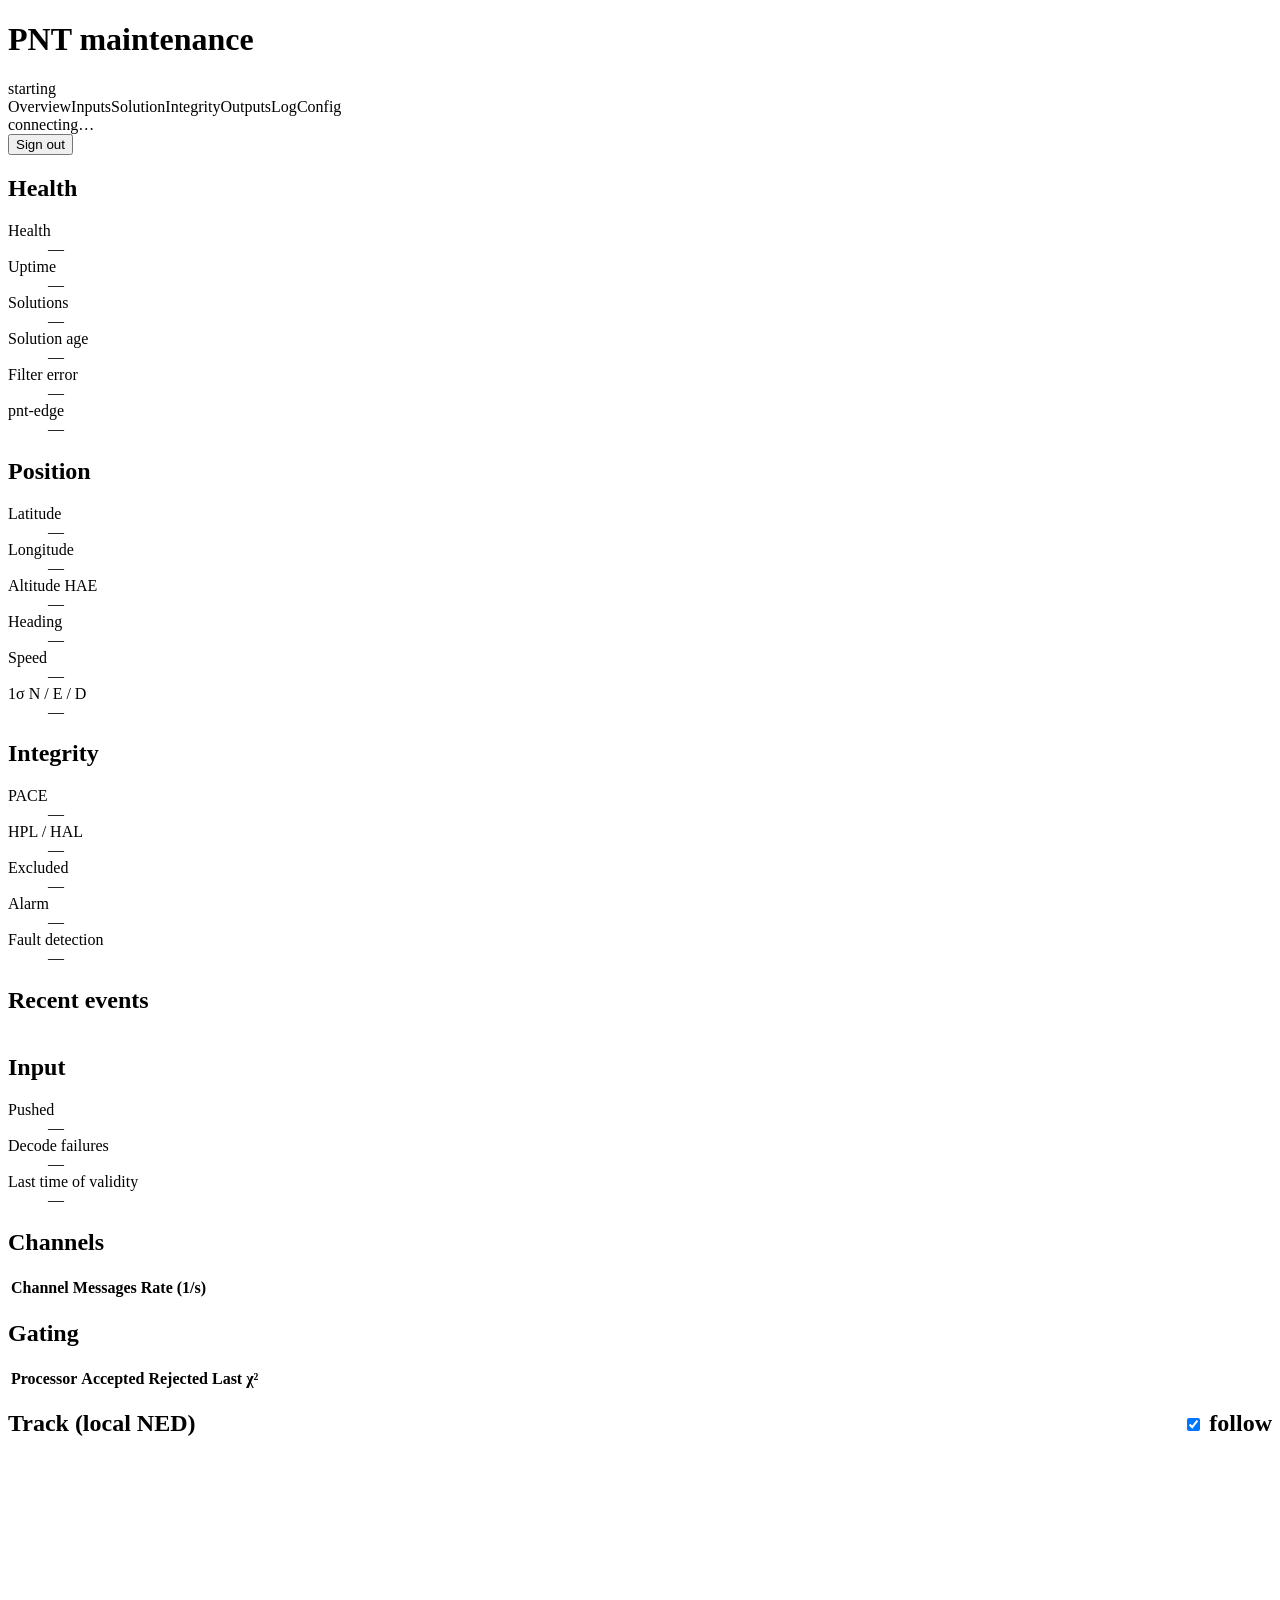
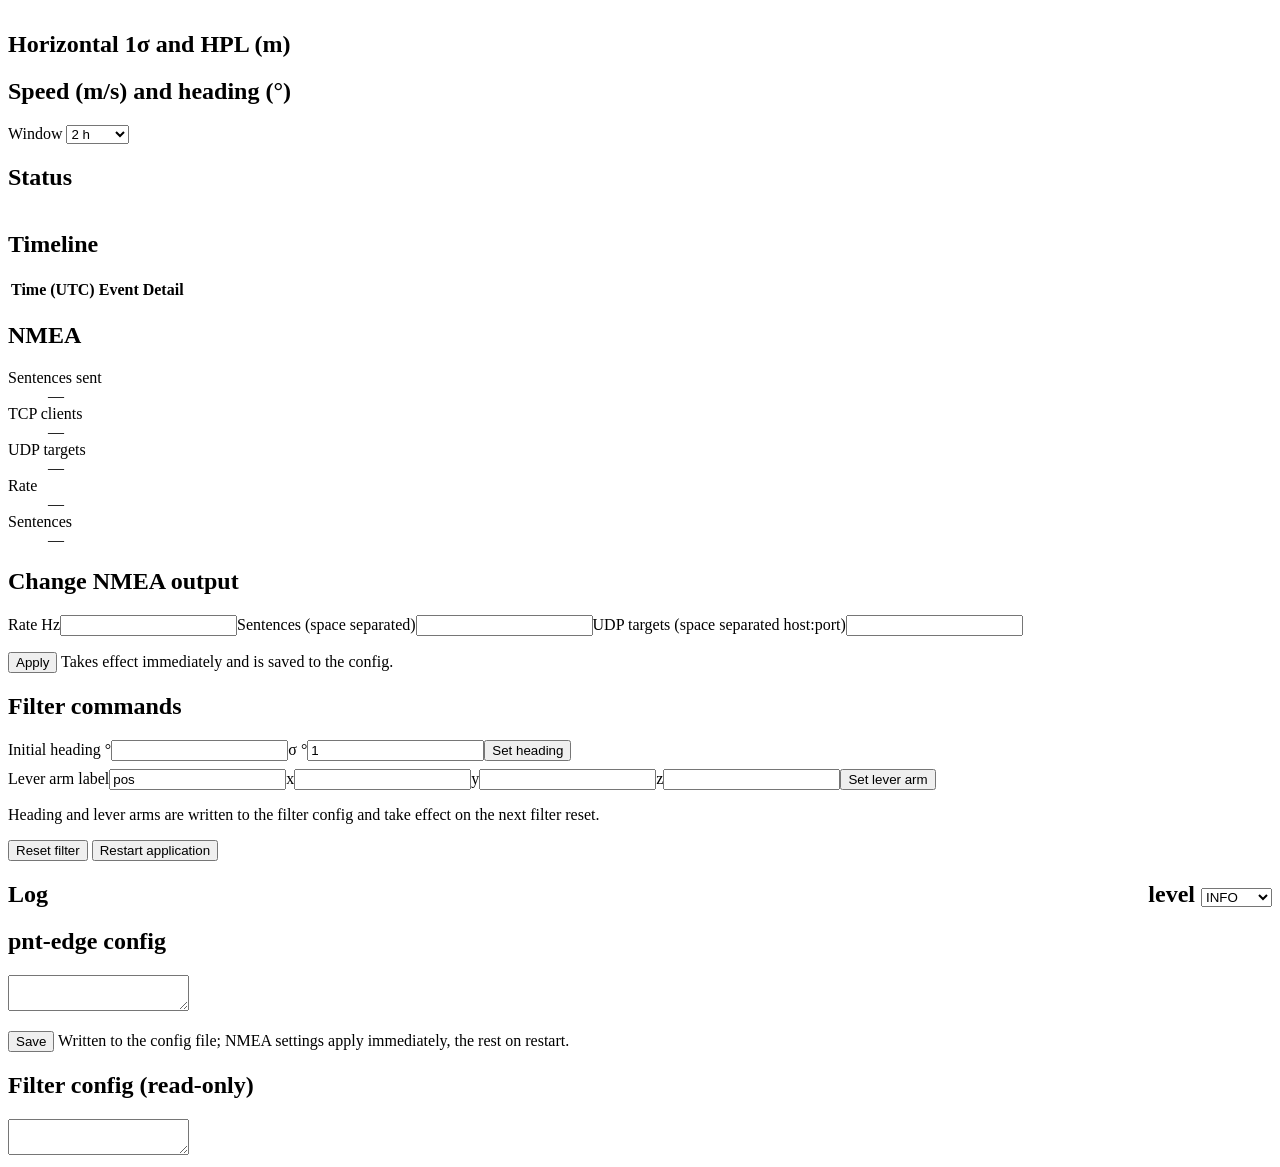
==== www/maintenance/index.html @ 93c39e4a "Web surfaces: tactical display (no login, reset) and maintenance UI (PBKDF2 login, bearer token for " ====
<!doctype html>
<html lang="en"><head><meta charset="utf-8"><title>PNT maintenance</title><meta name="viewport" content="width=device-width, initial-scale=1">
<link rel="stylesheet" href="/static/app.css"><link rel="stylesheet" href="/static/uPlot.min.css"></head>
<body>
<header><h1>PNT maintenance</h1><span id="health" class="badge">starting</span><span id="pace" class="badge hidden"></span>
<nav id="nav"><a data-tab="overview" class="active">Overview</a><a data-tab="inputs">Inputs</a><a data-tab="solution">Solution</a><a data-tab="integrity">Integrity</a><a data-tab="outputs">Outputs</a><a data-tab="log">Log</a><a data-tab="config">Config</a></nav>
<span class="spacer"></span><span id="link" class="muted">connecting…</span><span id="who" class="muted"></span><form method="post" action="/logout" style="margin:0"><button class="quiet">Sign out</button></form></header>
<main>
<section id="tab-overview" class="grid">
  <div class="panel"><h2>Health</h2><div class="kv"><dt>Health</dt><dd id="o-health">—</dd><dt>Uptime</dt><dd id="o-uptime">—</dd><dt>Solutions</dt><dd id="o-solutions">—</dd><dt>Solution age</dt><dd id="o-age">—</dd><dt>Filter error</dt><dd id="o-error">—</dd><dt>pnt-edge</dt><dd id="o-version">—</dd></div></div>
  <div class="panel"><h2>Position</h2><div class="kv"><dt>Latitude</dt><dd id="o-lat">—</dd><dt>Longitude</dt><dd id="o-lon">—</dd><dt>Altitude HAE</dt><dd id="o-alt">—</dd><dt>Heading</dt><dd id="o-hdg">—</dd><dt>Speed</dt><dd id="o-spd">—</dd><dt>1σ N / E / D</dt><dd id="o-sig">—</dd></div></div>
  <div class="panel"><h2>Integrity</h2><div class="kv"><dt>PACE</dt><dd id="o-pace">—</dd><dt>HPL / HAL</dt><dd id="o-hpl">—</dd><dt>Excluded</dt><dd id="o-excl">—</dd><dt>Alarm</dt><dd id="o-alarm">—</dd><dt>Fault detection</dt><dd id="o-fd">—</dd></div></div>
  <div class="panel"><h2>Recent events</h2><table><tbody id="o-events"></tbody></table></div>
</section>
<section id="tab-inputs" class="hidden">
  <div class="panel"><h2>Input</h2><div class="kv"><dt>Pushed</dt><dd id="i-pushed">—</dd><dt>Decode failures</dt><dd id="i-fail">—</dd><dt>Last time of validity</dt><dd id="i-tov">—</dd></div></div>
  <div class="panel"><h2>Channels</h2><table><thead><tr><th>Channel</th><th class="num">Messages</th><th class="num">Rate (1/s)</th></tr></thead><tbody id="i-channels"></tbody></table></div>
  <div class="panel"><h2>Gating</h2><table><thead><tr><th>Processor</th><th class="num">Accepted</th><th class="num">Rejected</th><th class="num">Last χ²</th></tr></thead><tbody id="i-gating"></tbody></table></div>
</section>
<section id="tab-solution" class="hidden">
  <div class="panel"><h2>Track (local NED) <label class="muted" style="float:right"><input type="checkbox" id="follow" checked style="width:auto"> follow</label></h2><canvas id="track" class="track"></canvas></div>
  <div class="panel"><h2>Horizontal 1σ and HPL (m)</h2><div id="p-sigma"></div></div>
  <div class="panel"><h2>Speed (m/s) and heading (°)</h2><div id="p-motion"></div></div>
  <div class="row"><label>Window <select id="window"><option value="600">10 min</option><option value="1800">30 min</option><option value="7200" selected>2 h</option></select></label></div>
</section>
<section id="tab-integrity" class="hidden">
  <div class="panel"><h2>Status</h2><table><tbody id="g-status"></tbody></table></div>
  <div class="panel"><h2>Timeline</h2><table><thead><tr><th>Time (UTC)</th><th>Event</th><th>Detail</th></tr></thead><tbody id="g-events"></tbody></table></div>
</section>
<section id="tab-outputs" class="hidden">
  <div class="panel"><h2>NMEA</h2><div class="kv"><dt>Sentences sent</dt><dd id="n-sent">—</dd><dt>TCP clients</dt><dd id="n-tcp">—</dd><dt>UDP targets</dt><dd id="n-udp">—</dd><dt>Rate</dt><dd id="n-rate">—</dd><dt>Sentences</dt><dd id="n-sentences">—</dd></div></div>
  <div class="panel"><h2>Change NMEA output</h2><div class="row"><label>Rate Hz<input id="f-rate" type="number" step="0.5" min="0"></label><label>Sentences (space separated)<input id="f-sentences"></label><label>UDP targets (space separated host:port)<input id="f-udp"></label></div><p><button id="apply-nmea">Apply</button> <span class="muted">Takes effect immediately and is saved to the config.</span></p></div>
  <div class="panel"><h2>Filter commands</h2><div class="row"><label>Initial heading °<input id="f-hdg" type="number" step="0.1"></label><label>σ °<input id="f-hdgs" type="number" step="0.1" value="1"></label><button id="apply-hdg">Set heading</button></div>
  <div class="row" style="margin-top:8px"><label>Lever arm label<input id="f-la" value="pos"></label><label>x<input id="f-lax" type="number" step="0.01"></label><label>y<input id="f-lay" type="number" step="0.01"></label><label>z<input id="f-laz" type="number" step="0.01"></label><button id="apply-la">Set lever arm</button></div>
  <p class="muted">Heading and lever arms are written to the filter config and take effect on the next filter reset.</p>
  <p><button id="reset-filter" class="danger">Reset filter</button> <button id="reset-app" class="danger">Restart application</button> <span id="cmd-result" class="muted"></span></p></div>
</section>
<section id="tab-log" class="hidden">
  <div class="panel"><h2>Log <label class="muted" style="float:right">level <select id="log-level" style="width:auto"><option>DEBUG</option><option selected>INFO</option><option>WARN</option><option>ERROR</option></select></label></h2><div id="log" class="log"></div></div>
</section>
<section id="tab-config" class="hidden">
  <div class="panel"><h2>pnt-edge config</h2><textarea id="cfg-edge"></textarea><p><button id="save-edge">Save</button> <span class="muted">Written to the config file; NMEA settings apply immediately, the rest on restart.</span> <span id="cfg-result" class="muted"></span></p></div>
  <div class="panel"><h2>Filter config (read-only)</h2><textarea id="cfg-filter" readonly></textarea></div>
</section>
</main>
<script src="/static/uPlot.iife.min.js"></script>
<script type="module" src="/app/maint.js"></script>
</body></html>
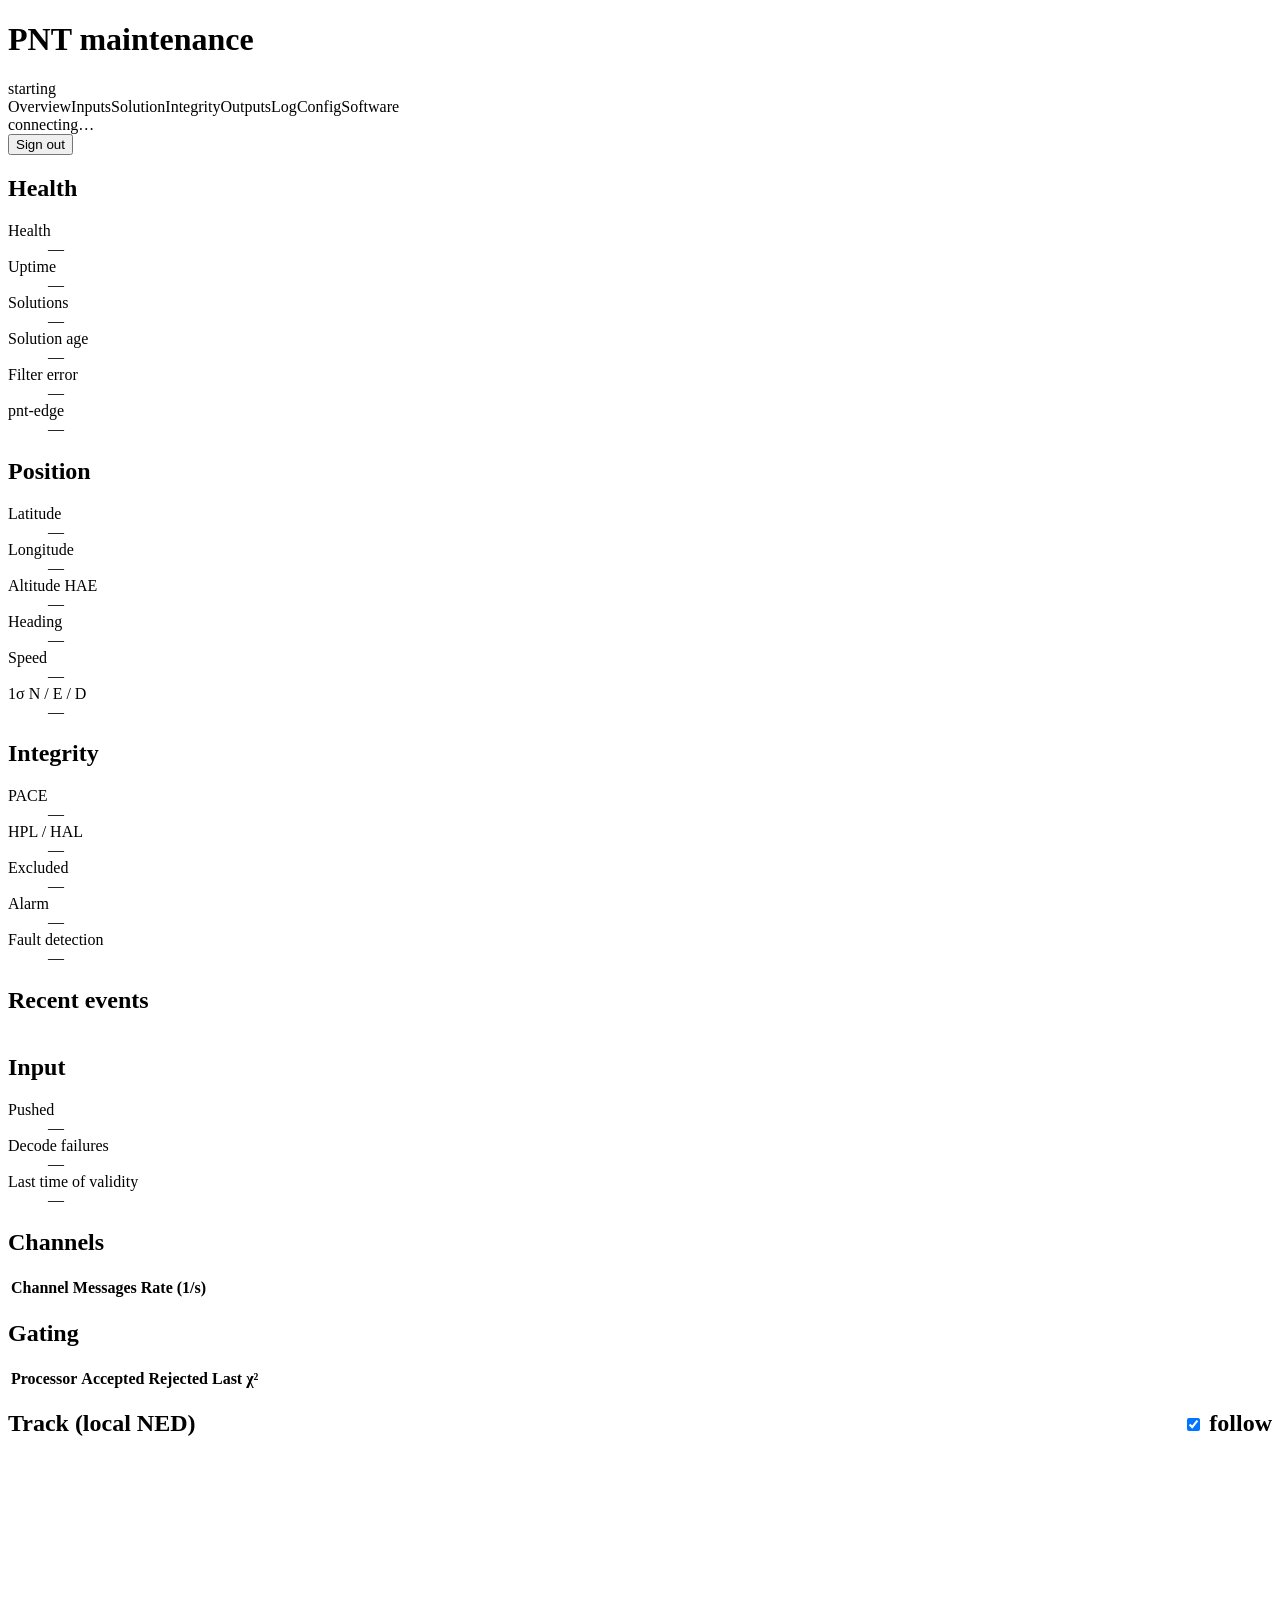
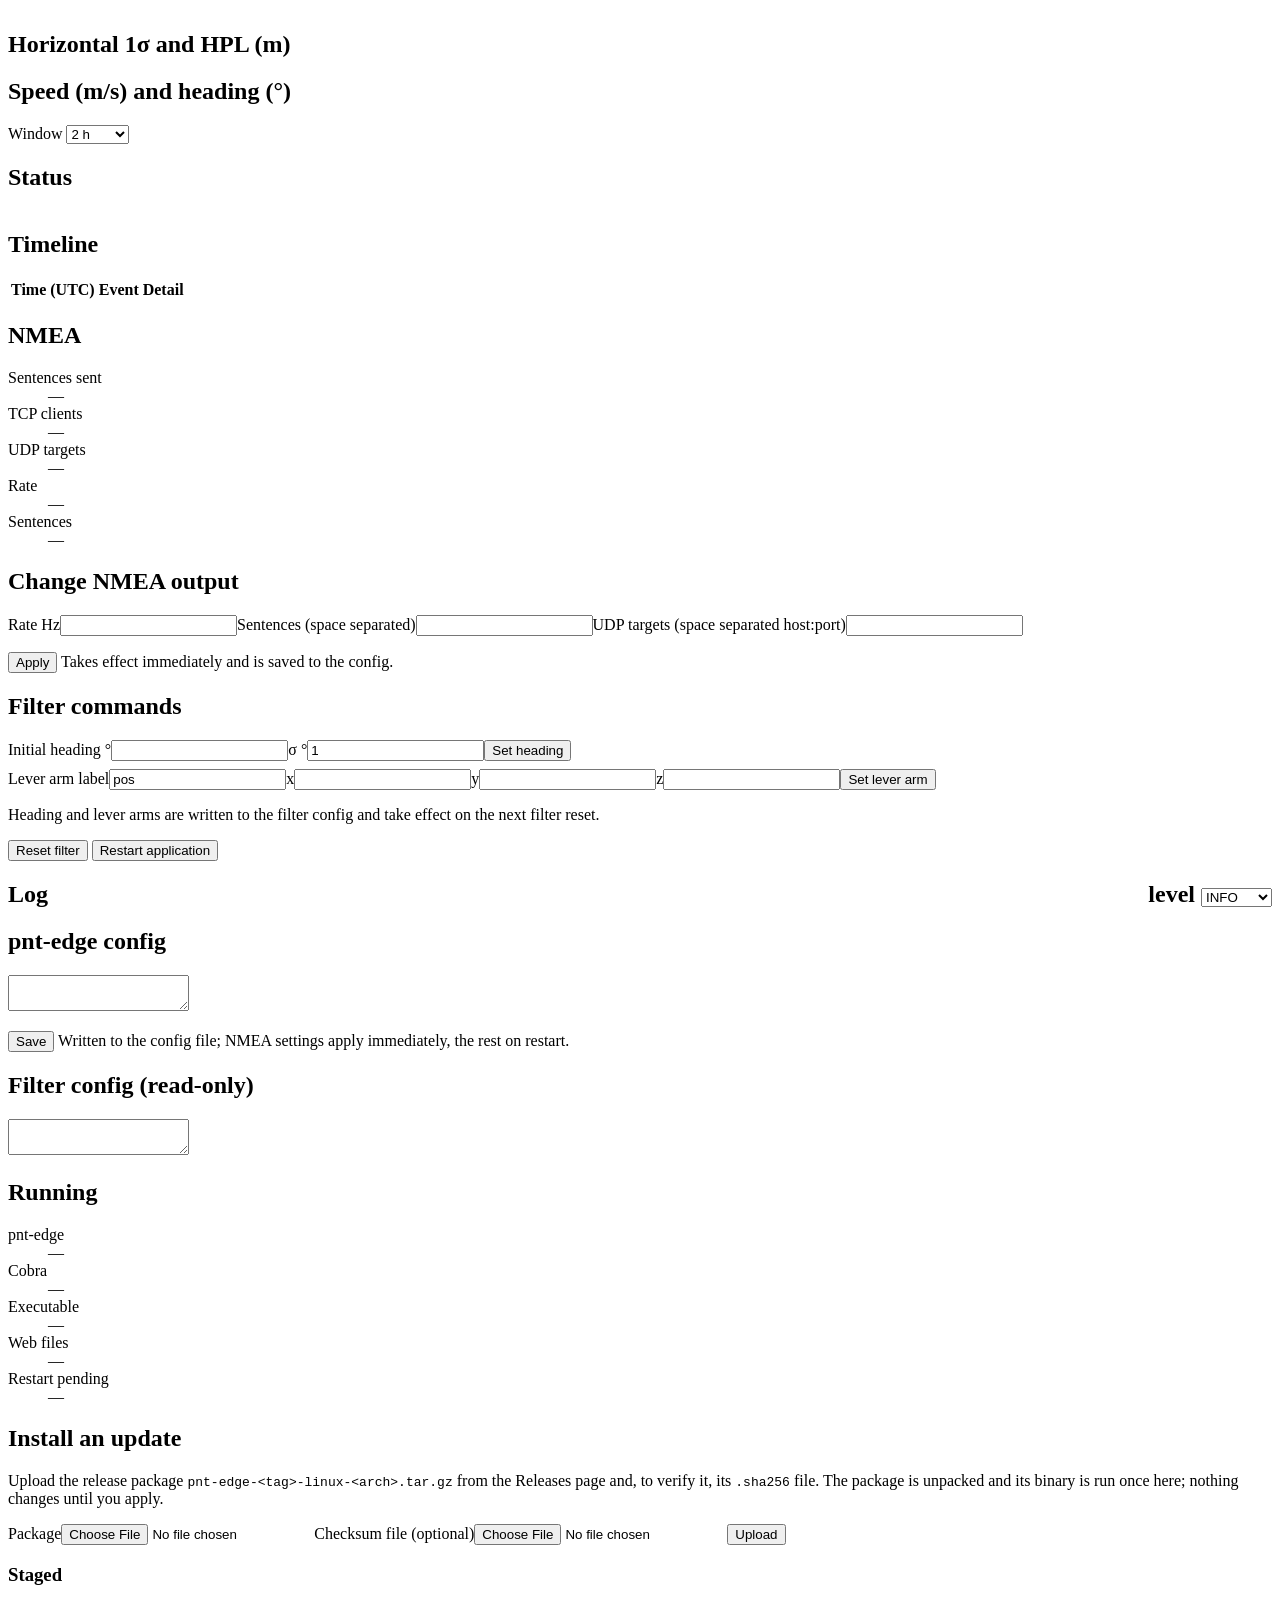
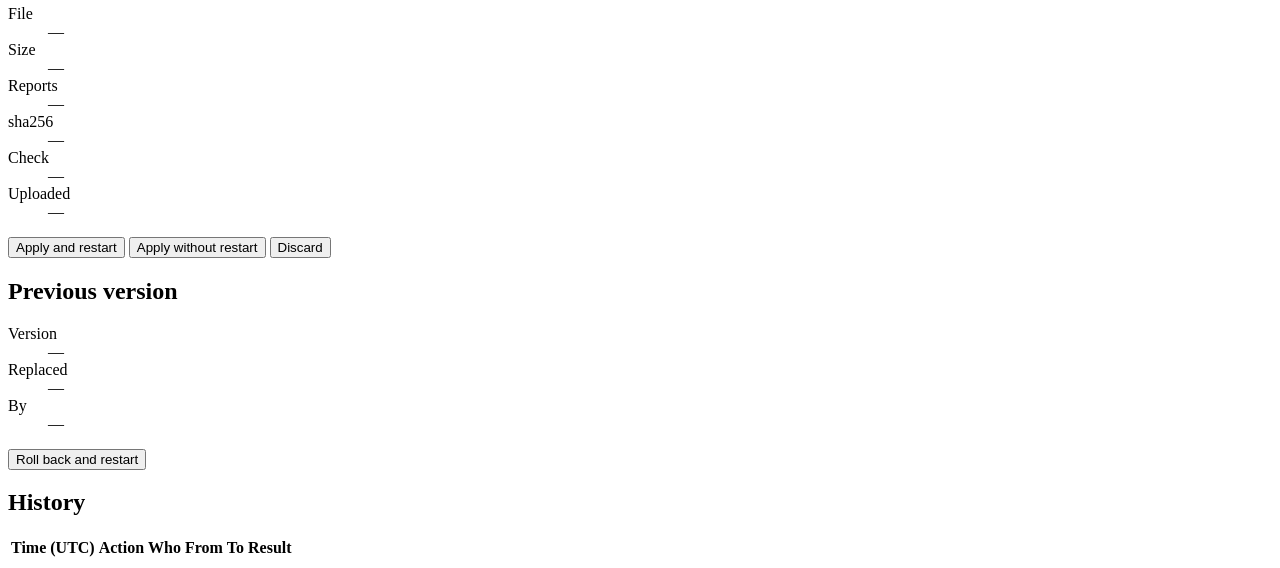
==== commit ae7e89a5: "Software updates from the maintenance UI (B.3): upload, check, apply with backup, in-place restart, " ====
--- a/www/maintenance/index.html
+++ b/www/maintenance/index.html
@@ -3,7 +3,7 @@
 <link rel="stylesheet" href="/static/app.css"><link rel="stylesheet" href="/static/uPlot.min.css"></head>
 <body>
 <header><h1>PNT maintenance</h1><span id="health" class="badge">starting</span><span id="pace" class="badge hidden"></span>
-<nav id="nav"><a data-tab="overview" class="active">Overview</a><a data-tab="inputs">Inputs</a><a data-tab="solution">Solution</a><a data-tab="integrity">Integrity</a><a data-tab="outputs">Outputs</a><a data-tab="log">Log</a><a data-tab="config">Config</a></nav>
+<nav id="nav"><a data-tab="overview" class="active">Overview</a><a data-tab="inputs">Inputs</a><a data-tab="solution">Solution</a><a data-tab="integrity">Integrity</a><a data-tab="outputs">Outputs</a><a data-tab="log">Log</a><a data-tab="config">Config</a><a data-tab="software">Software</a></nav>
 <span class="spacer"></span><span id="link" class="muted">connecting…</span><span id="who" class="muted"></span><form method="post" action="/logout" style="margin:0"><button class="quiet">Sign out</button></form></header>
 <main>
 <section id="tab-overview" class="grid">
@@ -14,6 +14,7 @@
 </section>
 <section id="tab-inputs" class="hidden">
   <div class="panel"><h2>Input</h2><div class="kv"><dt>Pushed</dt><dd id="i-pushed">—</dd><dt>Decode failures</dt><dd id="i-fail">—</dd><dt>Last time of validity</dt><dd id="i-tov">—</dd></div></div>
+  <div class="panel" id="i-devices-panel" style="display:none"><h2>Serial devices</h2><table><thead><tr><th>Device</th><th>Port</th><th>State</th><th class="num">Rate (1/s)</th><th class="num">Frames</th><th class="num">Errors</th><th class="num">Age (s)</th><th class="num">Clock (s)</th></tr></thead><tbody id="i-devices"></tbody></table></div>
   <div class="panel"><h2>Channels</h2><table><thead><tr><th>Channel</th><th class="num">Messages</th><th class="num">Rate (1/s)</th></tr></thead><tbody id="i-channels"></tbody></table></div>
   <div class="panel"><h2>Gating</h2><table><thead><tr><th>Processor</th><th class="num">Accepted</th><th class="num">Rejected</th><th class="num">Last χ²</th></tr></thead><tbody id="i-gating"></tbody></table></div>
 </section>
@@ -42,6 +43,16 @@
   <div class="panel"><h2>pnt-edge config</h2><textarea id="cfg-edge"></textarea><p><button id="save-edge">Save</button> <span class="muted">Written to the config file; NMEA settings apply immediately, the rest on restart.</span> <span id="cfg-result" class="muted"></span></p></div>
   <div class="panel"><h2>Filter config (read-only)</h2><textarea id="cfg-filter" readonly></textarea></div>
 </section>
+<section id="tab-software" class="hidden">
+  <div class="panel"><h2>Running</h2><div class="kv"><dt>pnt-edge</dt><dd id="s-version">—</dd><dt>Cobra</dt><dd id="s-cobra">—</dd><dt>Executable</dt><dd id="s-exe">—</dd><dt>Web files</dt><dd id="s-www">—</dd><dt>Restart pending</dt><dd id="s-pending">—</dd></div></div>
+  <div class="panel"><h2>Install an update</h2>
+  <p class="muted">Upload the release package <code>pnt-edge-&lt;tag&gt;-linux-&lt;arch&gt;.tar.gz</code> from the Releases page and, to verify it, its <code>.sha256</code> file. The package is unpacked and its binary is run once here; nothing changes until you apply.</p>
+  <div class="row"><label>Package<input type="file" id="s-file" accept=".gz,.tgz,application/gzip" style="width:auto"></label><label>Checksum file (optional)<input type="file" id="s-sha" accept=".sha256,.txt" style="width:auto"></label><button id="s-upload">Upload</button> <span id="s-upload-result" class="muted"></span></div>
+  <div id="s-staged" class="hidden" style="margin-top:12px"><h3>Staged</h3><div class="kv"><dt>File</dt><dd id="s-st-file">—</dd><dt>Size</dt><dd id="s-st-size">—</dd><dt>Reports</dt><dd id="s-st-version">—</dd><dt>sha256</dt><dd id="s-st-sha">—</dd><dt>Check</dt><dd id="s-st-check">—</dd><dt>Uploaded</dt><dd id="s-st-by">—</dd></div>
+  <p><button id="s-apply" class="danger">Apply and restart</button> <button id="s-apply-only">Apply without restart</button> <button id="s-discard" class="quiet">Discard</button> <span id="s-result" class="muted"></span></p></div></div>
+  <div class="panel" id="s-backup-panel"><h2>Previous version</h2><div class="kv"><dt>Version</dt><dd id="s-prev">—</dd><dt>Replaced</dt><dd id="s-prev-t">—</dd><dt>By</dt><dd id="s-prev-by">—</dd></div><p><button id="s-rollback" class="danger">Roll back and restart</button> <span id="s-rb-result" class="muted"></span></p></div>
+  <div class="panel"><h2>History</h2><table><thead><tr><th>Time (UTC)</th><th>Action</th><th>Who</th><th>From</th><th>To</th><th>Result</th></tr></thead><tbody id="s-history"></tbody></table></div>
+</section>
 </main>
 <script src="/static/uPlot.iife.min.js"></script>
 <script type="module" src="/app/maint.js"></script>
